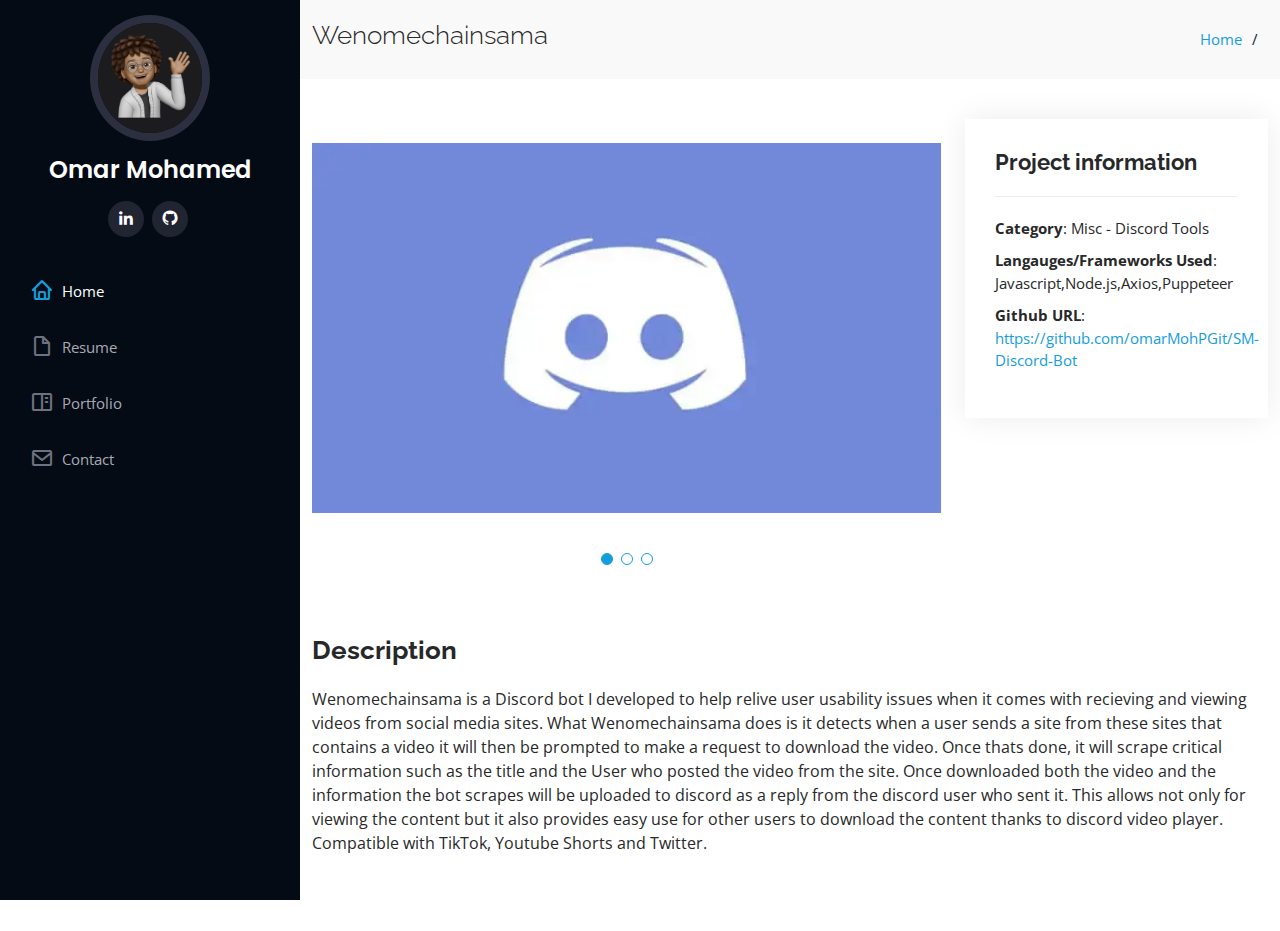
==== portfolio-details.html @ 8052b8ac "update" ====
<!DOCTYPE html>
<html lang="en">

<head>
  <meta charset="utf-8">
  <meta content="width=device-width, initial-scale=1.0" name="viewport">

  <title>Wenomechainsama</title>
  <meta content="" name="description">
  <meta content="" name="keywords">

  <!-- Favicons -->
  <link href="assets/img/favicon.png" rel="icon">
  <link href="assets/img/apple-touch-icon.png" rel="apple-touch-icon">

  <!-- Google Fonts -->
  <link
    href="https://fonts.googleapis.com/css?family=Open+Sans:300,300i,400,400i,600,600i,700,700i|Raleway:300,300i,400,400i,500,500i,600,600i,700,700i|Poppins:300,300i,400,400i,500,500i,600,600i,700,700i"
    rel="stylesheet">

  <!-- Vendor CSS Files -->
  <link href="assets/vendor/aos/aos.css" rel="stylesheet">
  <link href="assets/vendor/bootstrap/css/bootstrap.min.css" rel="stylesheet">
  <link href="assets/vendor/bootstrap-icons/bootstrap-icons.css" rel="stylesheet">
  <link href="assets/vendor/boxicons/css/boxicons.min.css" rel="stylesheet">
  <link href="assets/vendor/glightbox/css/glightbox.min.css" rel="stylesheet">
  <link href="assets/vendor/swiper/swiper-bundle.min.css" rel="stylesheet">

  <!-- Template Main CSS File -->
  <link href="assets/css/style.css" rel="stylesheet">

  <!-- =======================================================
  * Template Name: iPortfolio - v3.8.1
  * Template URL: https://bootstrapmade.com/iportfolio-bootstrap-portfolio-websites-template/
  * Author: BootstrapMade.com
  * License: https://bootstrapmade.com/license/
  ======================================================== -->
</head>

<body>

  <!-- ======= Mobile nav toggle button ======= -->
  <i class="bi bi-list mobile-nav-toggle d-xl-none"></i>

  <!-- ======= Header ======= -->
  <header id="header">
    <div class="d-flex flex-column">

      <div class="profile">
        <img src="assets/img/IMG_0611.jpg" alt="" class="img-fluid rounded-circle">
        <h1 class="text-light"><a href="index.html">Omar Mohamed</a></h1>
        <div class="social-links mt-3 text-center">
          <a href="https://www.linkedin.com/in/omarmoh01/" class="linkedin"><i class="bx bxl-linkedin"></i></a>
          <a href="https://github.com/omarMohPGit" class="github"><i class="bx bxl-github"></i></a>
        </div>
      </div>

      <nav id="navbar" class="nav-menu navbar">
        <ul>
          <li><a href="index.html" class="nav-link scrollto active"><i class="bx bx-home"></i> <span>Home</span></a>
          </li>

          <li><a href="index.html#resume" class="nav-link scrollto"><i class="bx bx-file-blank"></i>
              <span>Resume</span></a></li>
          <li><a href="index.html#portfolio" class="nav-link scrollto"><i class="bx bx-book-content"></i>
              <span>Portfolio</span></a></li>
          <li><a href="index.html#contact" class="nav-link scrollto"><i class="bx bx-envelope"></i>
              <span>Contact</span></a></li>
        </ul>
      </nav><!-- .nav-menu -->
    </div>
  </header><!-- End Header -->

  <main id="main">

    <!-- ======= Breadcrumbs ======= -->
    <section id="breadcrumbs" class="breadcrumbs">
      <div class="container">

        <div class="d-flex justify-content-between align-items-center">
          <h2>Wenomechainsama</h2>
          <ol>
            <li><a href="index.html">Home</a></li>
            <li></li>
          </ol>
        </div>

      </div>
    </section><!-- End Breadcrumbs -->

    <!-- ======= Portfolio Details Section ======= -->
    <section id="portfolio-details" class="portfolio-details">
      <div class="container">

        <div class="row gy-4">

          <div class="col-lg-8">
            <div class="portfolio-details-slider swiper">
              <div class="swiper-wrapper align-items-center">

                <div class="swiper-slide">
                  <img src="assets/img/portfolio/discord.jpg" alt="">
                </div>

                <div class="swiper-slide">
                  <img src="assets/img/portfolio/discT.JPG" alt="">
                </div>

                <div class="swiper-slide">
                  <img src="assets/img/portfolio/discTT.JPG" alt="">
                </div>

              </div>
              <div class="swiper-pagination"></div>
            </div>
          </div>

          <div class="col-lg-4">
            <div class="portfolio-info">
              <h3>Project information</h3>
              <ul>
                <li><strong>Category</strong>: Misc - Discord Tools </li>
                <li><strong>Langauges/Frameworks Used</strong>: Javascript,Node.js,Axios,Puppeteer</li>
                <li><strong>Github URL</strong>: <a href="#">https://github.com/omarMohPGit/SM-Discord-Bot</a></li>
              </ul>
            </div>
          </div>
          <div class="portfolio-description">
            <h2>Description</h2>
            <p>
              Wenomechainsama is a Discord bot I developed to help relive user usability issues when it comes with
              recieving and viewing videos from social media sites. What Wenomechainsama does is it detects when a
              user sends a site from these sites that contains a video it will then be prompted to make a request to
              download the video. Once thats done, it will scrape critical information such as the title and the User
              who posted the video from the site. Once downloaded both the video and the information the bot scrapes
              will be uploaded to discord as a reply from the discord user who sent it. This allows not only for viewing
              the content but it also provides easy use for other users to download the content thanks to discord video
              player. Compatible with TikTok, Youtube Shorts and Twitter.
            </p>
          </div>
        </div>

      </div>
    </section><!-- End Portfolio Details Section -->

  </main><!-- End #main -->



  <a href="#" class="back-to-top d-flex align-items-center justify-content-center"><i
      class="bi bi-arrow-up-short"></i></a>

  <!-- Vendor JS Files -->
  <script src="assets/vendor/purecounter/purecounter_vanilla.js"></script>
  <script src="assets/vendor/aos/aos.js"></script>
  <script src="assets/vendor/bootstrap/js/bootstrap.bundle.min.js"></script>
  <script src="assets/vendor/glightbox/js/glightbox.min.js"></script>
  <script src="assets/vendor/isotope-layout/isotope.pkgd.min.js"></script>
  <script src="assets/vendor/swiper/swiper-bundle.min.js"></script>
  <script src="assets/vendor/typed.js/typed.min.js"></script>
  <script src="assets/vendor/waypoints/noframework.waypoints.js"></script>
  <script src="assets/vendor/php-email-form/validate.js"></script>

  <!-- Template Main JS File -->
  <script src="assets/js/main.js"></script>

</body>

</html>
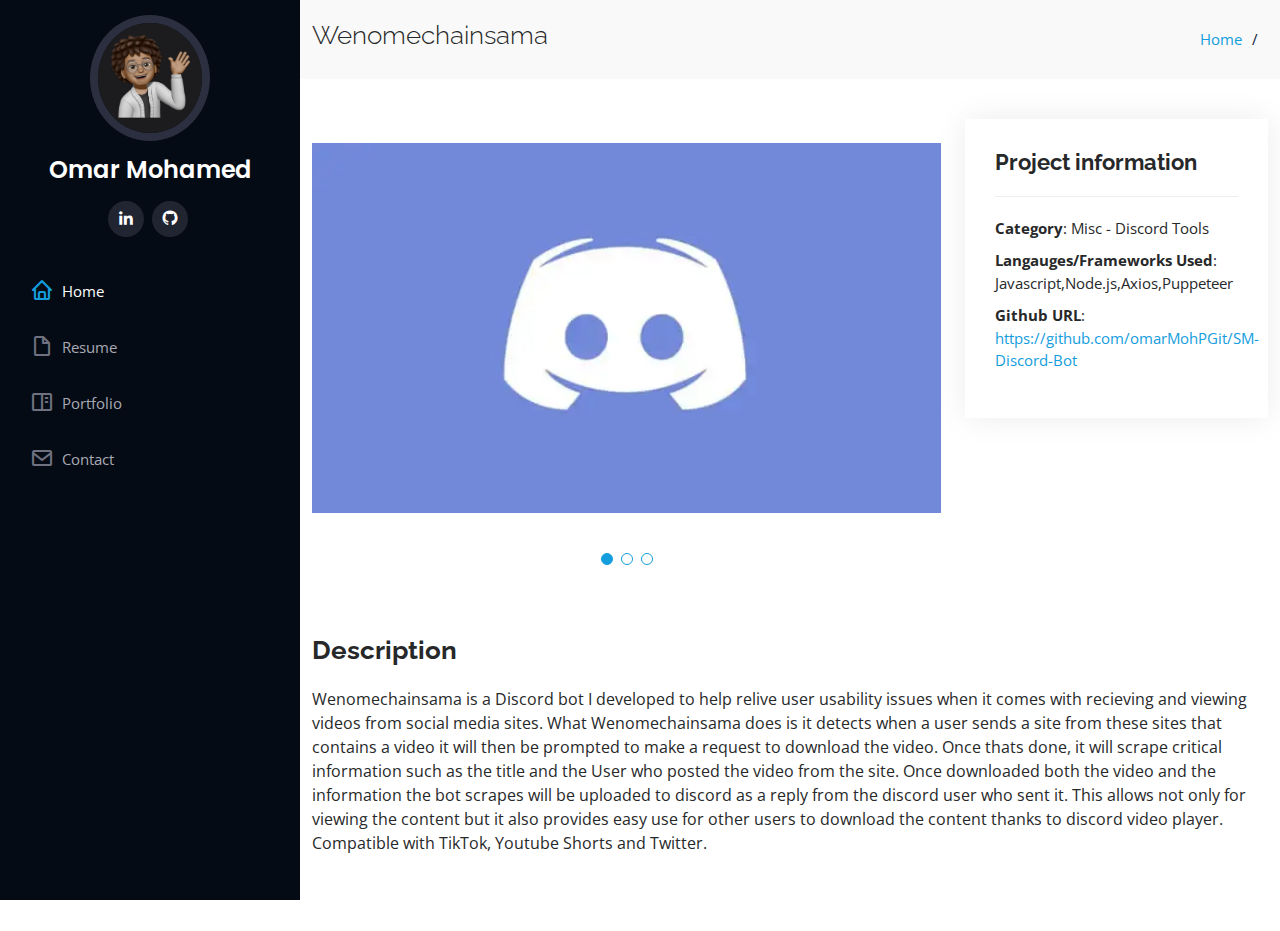
==== commit 91adb01c: "additions" ====
--- a/portfolio-details.html
+++ b/portfolio-details.html
@@ -29,12 +29,6 @@
   <!-- Template Main CSS File -->
   <link href="assets/css/style.css" rel="stylesheet">
 
-  <!-- =======================================================
-  * Template Name: iPortfolio - v3.8.1
-  * Template URL: https://bootstrapmade.com/iportfolio-bootstrap-portfolio-websites-template/
-  * Author: BootstrapMade.com
-  * License: https://bootstrapmade.com/license/
-  ======================================================== -->
 </head>
 
 <body>
--- a/assets/css/style.css
+++ b/assets/css/style.css
@@ -1101,4 +1101,18 @@
     width: auto;
     padding-right: 20px 15px;
   }
-}+}
+
+.portfolio .portfolio-wrap img {
+  width: 100%;
+  height: 250px; /* or whatever fixed height you prefer */
+  object-fit: cover;
+  object-position: center;
+}
+
+
+
+
+
+
+
